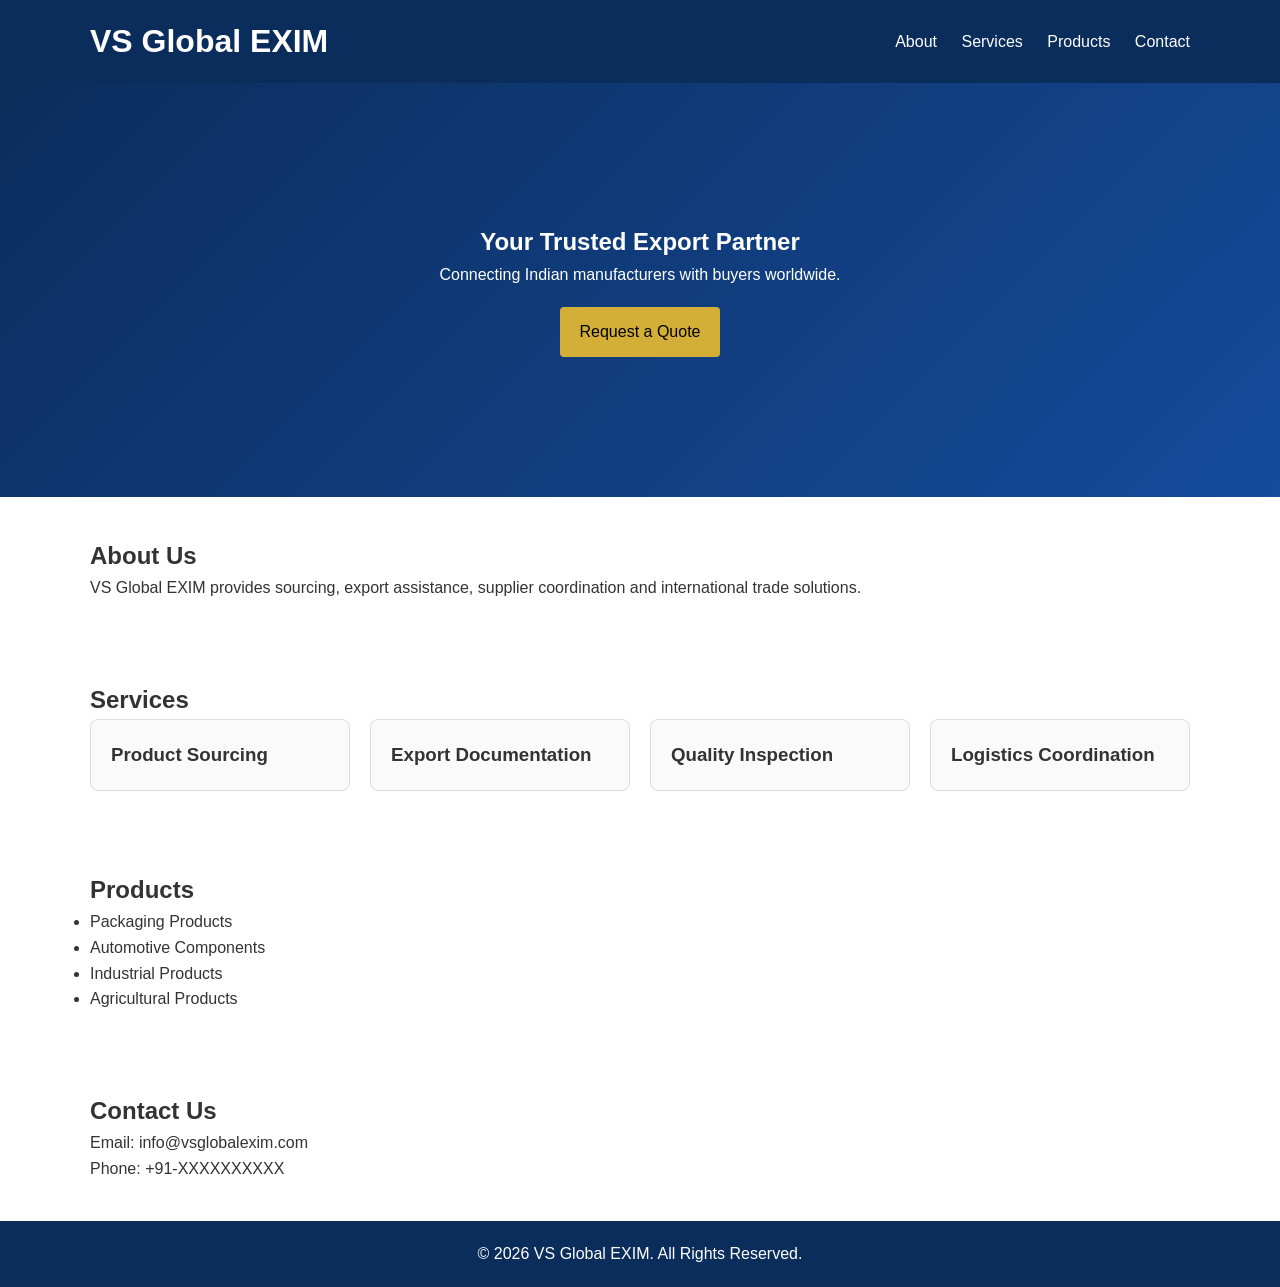
==== index.html @ 635e8aa5 "Add files via upload" ====
<!DOCTYPE html>
<html lang="en">
<head>
<meta charset="UTF-8">
<meta name="viewport" content="width=device-width,initial-scale=1.0">
<title>VS Global EXIM | Your Gateway to Global Trade</title>
<link rel="stylesheet" href="css/style.css">
</head>
<body>
<header>
<div class="container">
<h1>VS Global EXIM</h1>
<nav>
<a href="#about">About</a>
<a href="#services">Services</a>
<a href="#products">Products</a>
<a href="#contact">Contact</a>
</nav>
</div>
</header>

<section class="hero">
<div class="container">
<h2>Your Trusted Export Partner</h2>
<p>Connecting Indian manufacturers with buyers worldwide.</p>
<a class="btn" href="#contact">Request a Quote</a>
</div>
</section>

<section id="about" class="container">
<h2>About Us</h2>
<p>VS Global EXIM provides sourcing, export assistance, supplier coordination and international trade solutions.</p>
</section>

<section id="services" class="container">
<h2>Services</h2>
<div class="grid">
<div class="card"><h3>Product Sourcing</h3></div>
<div class="card"><h3>Export Documentation</h3></div>
<div class="card"><h3>Quality Inspection</h3></div>
<div class="card"><h3>Logistics Coordination</h3></div>
</div>
</section>

<section id="products" class="container">
<h2>Products</h2>
<ul>
<li>Packaging Products</li>
<li>Automotive Components</li>
<li>Industrial Products</li>
<li>Agricultural Products</li>
</ul>
</section>

<section id="contact" class="container">
<h2>Contact Us</h2>
<p>Email: info@vsglobalexim.com</p>
<p>Phone: +91-XXXXXXXXXX</p>
</section>

<footer>
<p>© 2026 VS Global EXIM. All Rights Reserved.</p>
</footer>

<script src="js/script.js"></script>
</body>
</html>
---- css/style.css ----
*{margin:0;padding:0;box-sizing:border-box}
body{font-family:Arial,sans-serif;color:#333;line-height:1.6}
.container{width:90%;max-width:1100px;margin:auto;padding:40px 0}
header{background:#0b2d5c;color:#fff;position:sticky;top:0}
header .container{display:flex;justify-content:space-between;align-items:center;padding:16px 0}
nav a{color:#fff;text-decoration:none;margin-left:20px}
.hero{background:linear-gradient(135deg,#0b2d5c,#154b9b);color:#fff;text-align:center;padding:100px 20px}
.btn{display:inline-block;margin-top:20px;background:#d4af37;color:#000;padding:12px 20px;text-decoration:none;border-radius:4px}
.grid{display:grid;grid-template-columns:repeat(auto-fit,minmax(220px,1fr));gap:20px}
.card{border:1px solid #ddd;padding:20px;border-radius:8px;background:#fafafa}
footer{background:#0b2d5c;color:#fff;text-align:center;padding:20px}
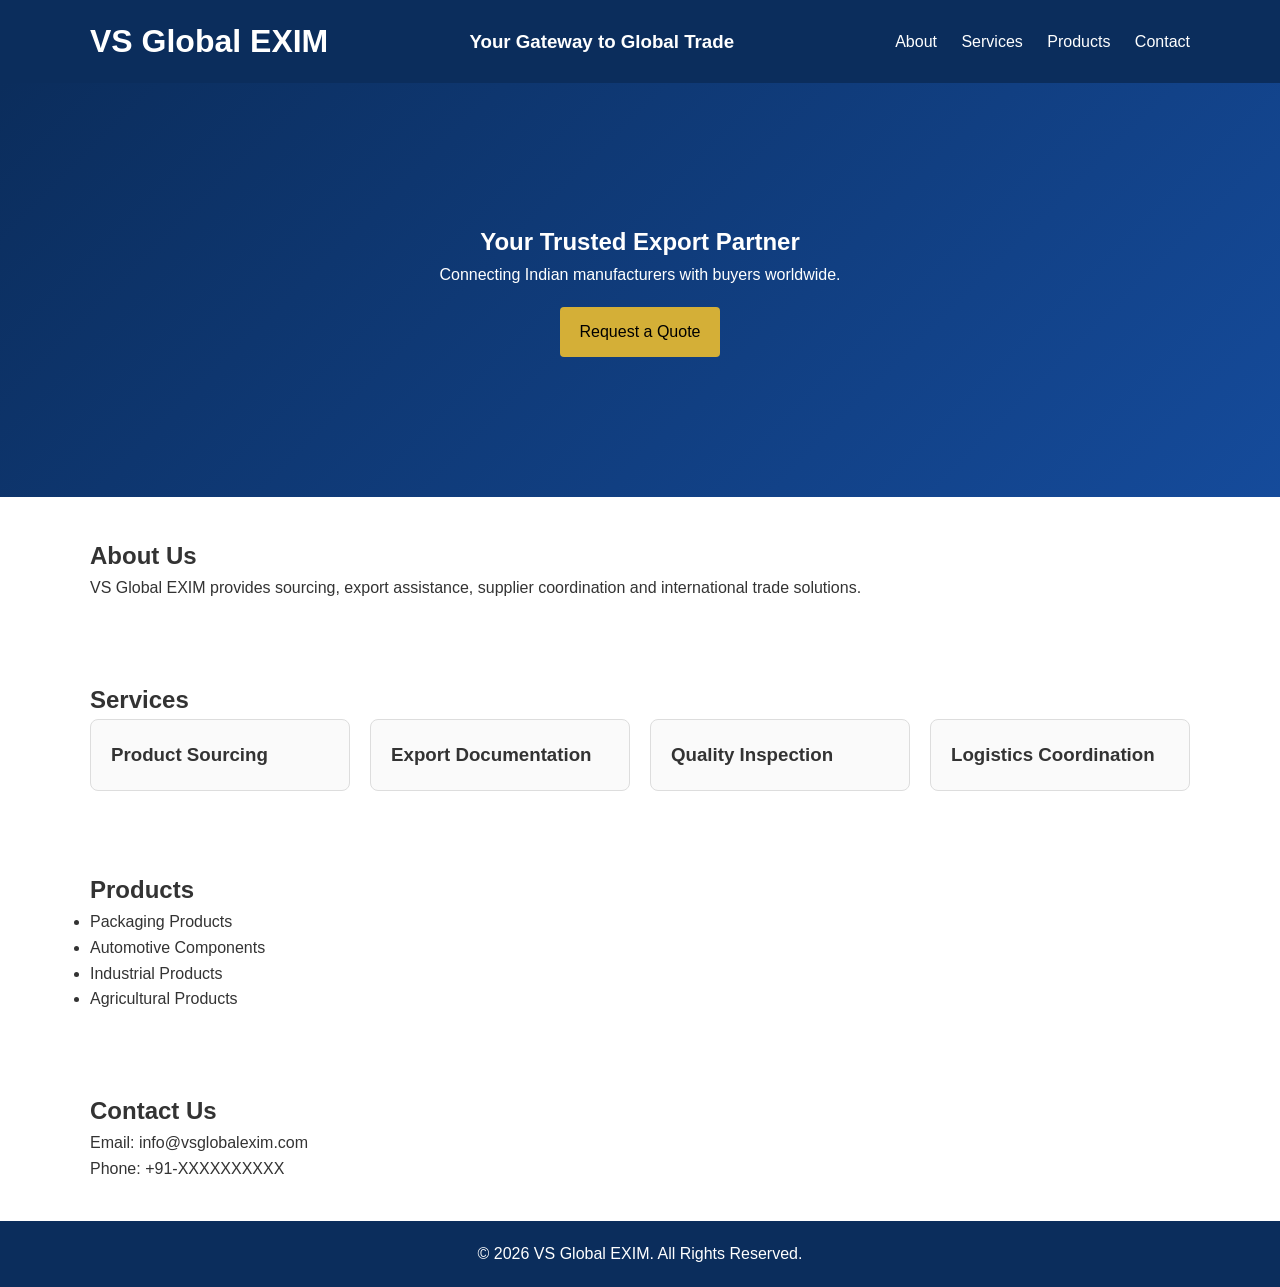
==== commit 2ec1d9ee: "Update index.html" ====
--- a/index.html
+++ b/index.html
@@ -10,6 +10,7 @@
 <header>
 <div class="container">
 <h1>VS Global EXIM</h1>
+<h3>Your Gateway to Global Trade</h3>
 <nav>
 <a href="#about">About</a>
 <a href="#services">Services</a>
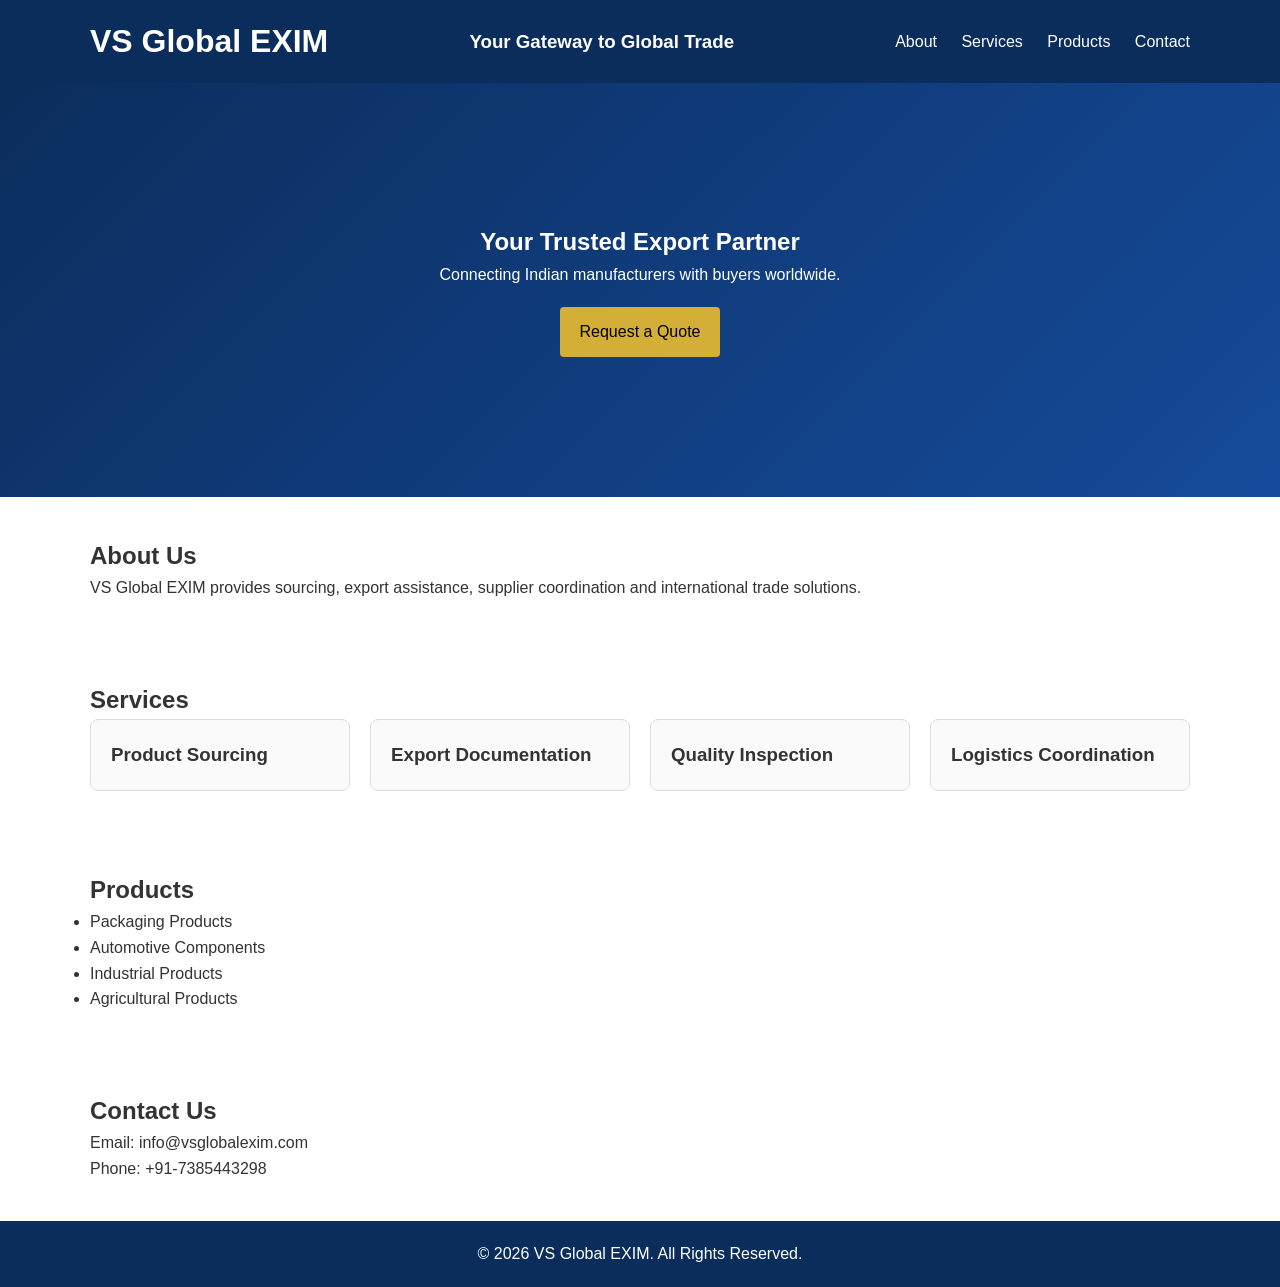
==== commit c24a679f: "Update index.html" ====
--- a/index.html
+++ b/index.html
@@ -56,7 +56,7 @@
 <section id="contact" class="container">
 <h2>Contact Us</h2>
 <p>Email: info@vsglobalexim.com</p>
-<p>Phone: +91-XXXXXXXXXX</p>
+<p>Phone: +91-7385443298</p>
 </section>
 
 <footer>
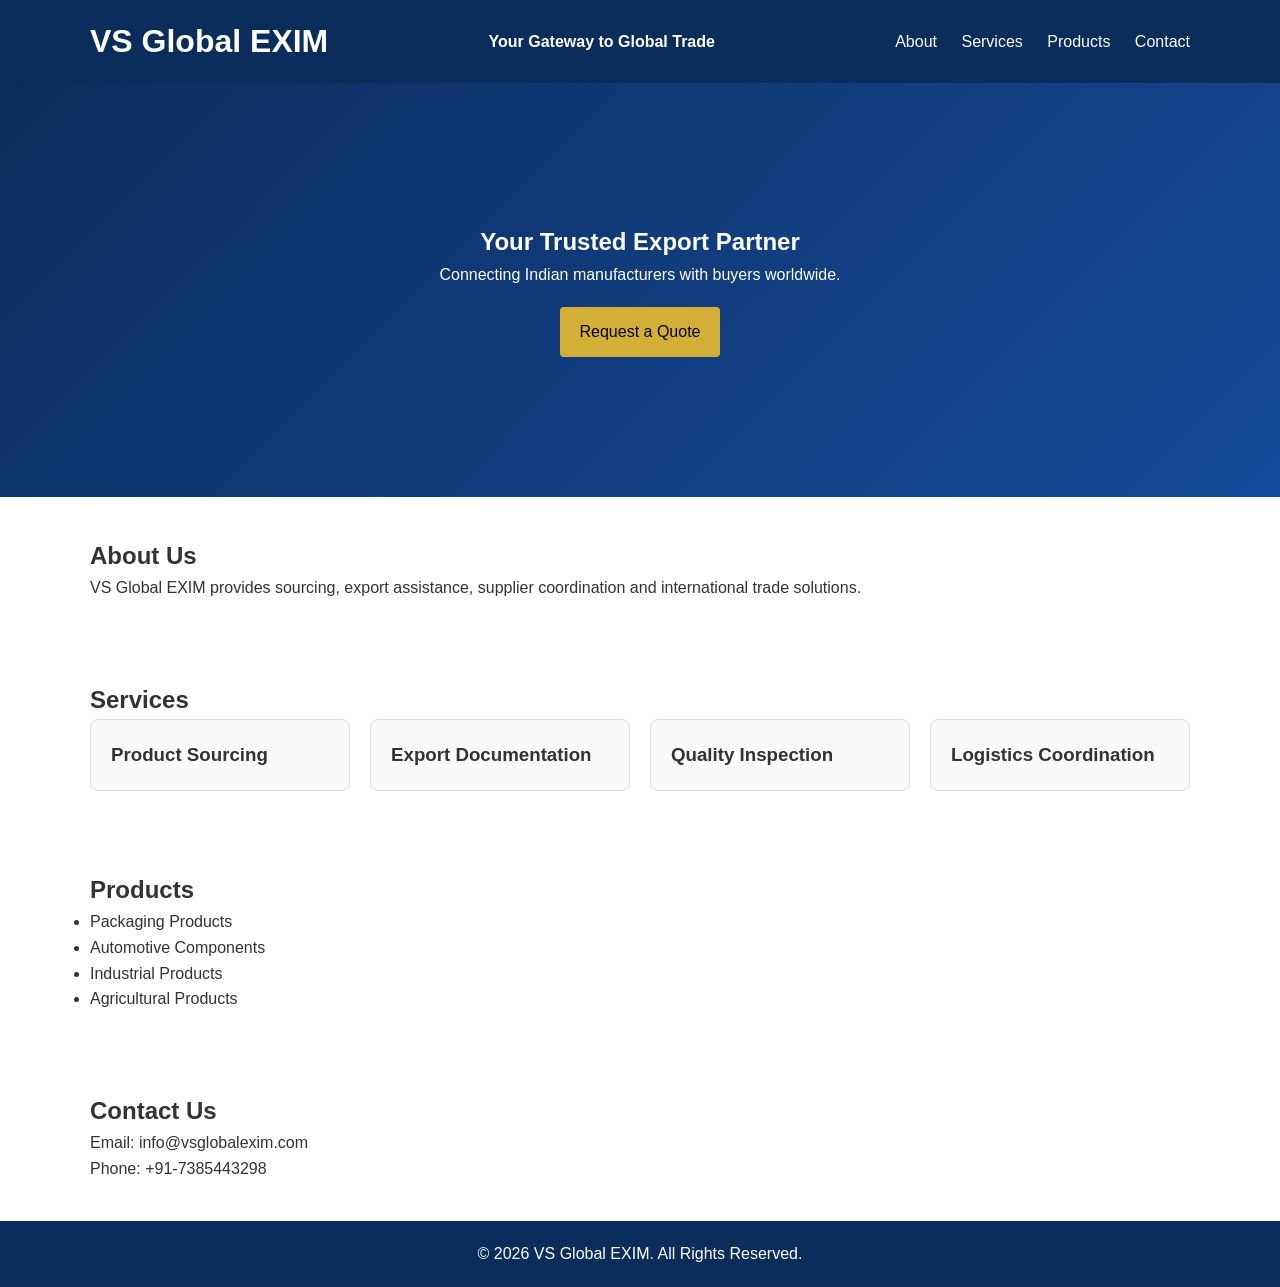
==== commit 773f7840: "Update index.html" ====
--- a/index.html
+++ b/index.html
@@ -3,14 +3,14 @@
 <head>
 <meta charset="UTF-8">
 <meta name="viewport" content="width=device-width,initial-scale=1.0">
-<title>VS Global EXIM | Your Gateway to Global Trade</title>
+<title>VS Global EXIM</title>
 <link rel="stylesheet" href="css/style.css">
 </head>
 <body>
 <header>
 <div class="container">
 <h1>VS Global EXIM</h1>
-<h3>Your Gateway to Global Trade</h3>
+<h4>Your Gateway to Global Trade</h4>
 <nav>
 <a href="#about">About</a>
 <a href="#services">Services</a>
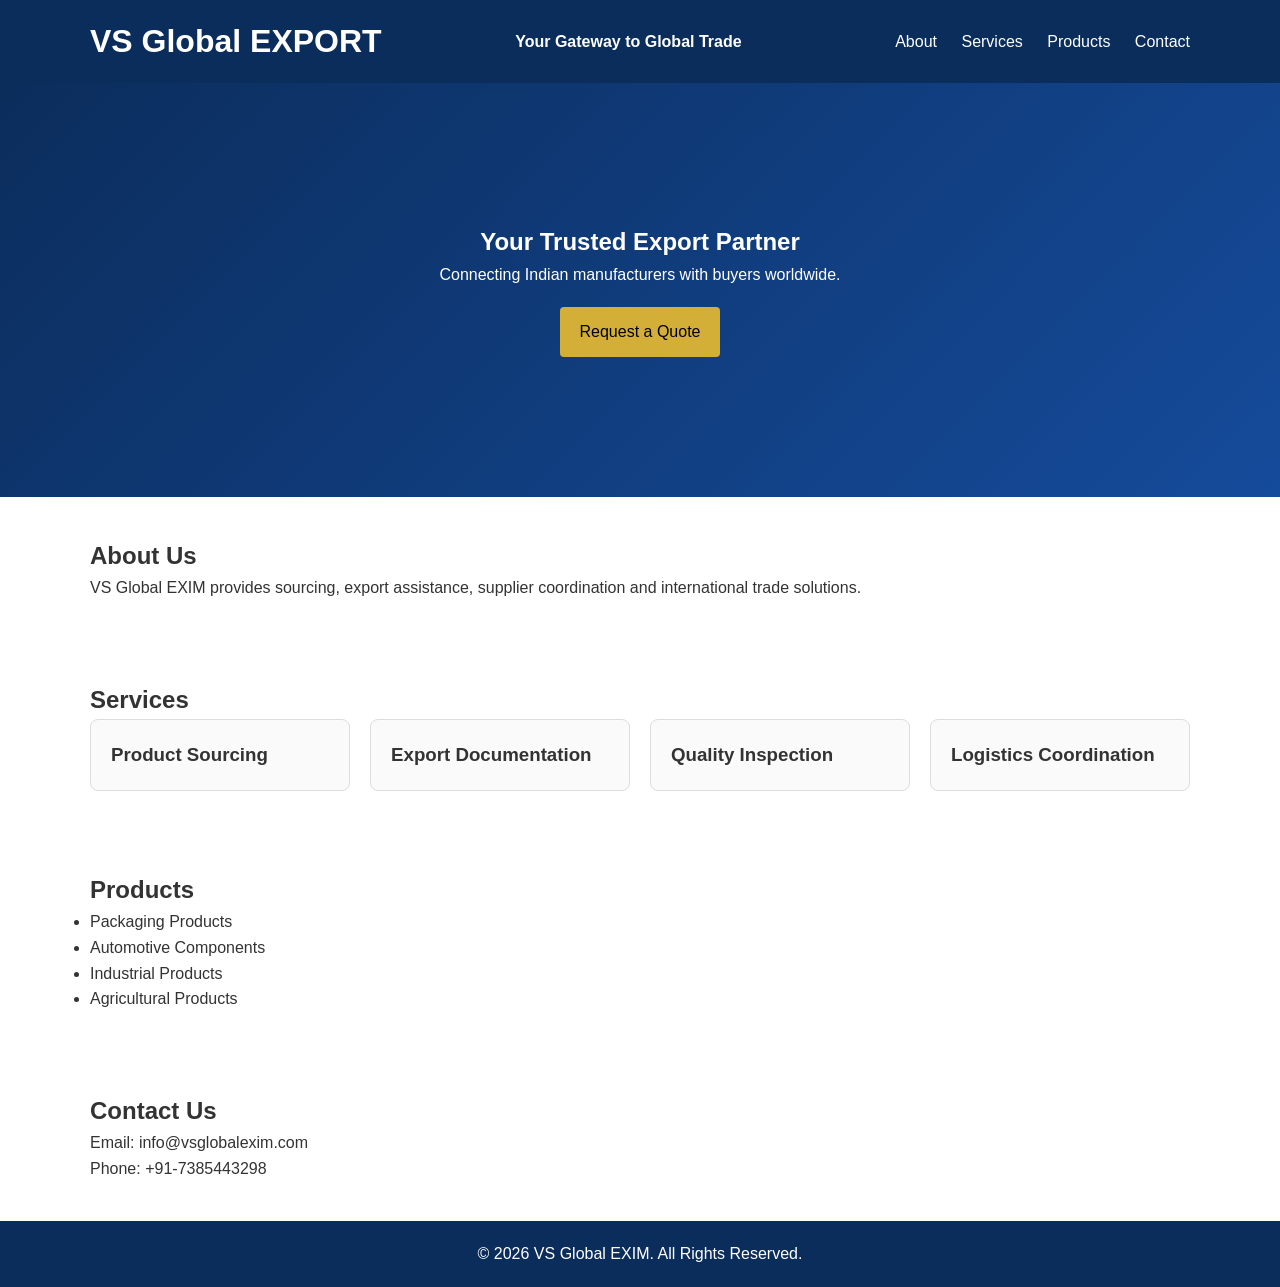
==== commit 301f38c3: "Update index.html" ====
--- a/index.html
+++ b/index.html
@@ -9,7 +9,7 @@
 <body>
 <header>
 <div class="container">
-<h1>VS Global EXIM</h1>
+<h1>VS Global EXPORT</h1>
 <h4>Your Gateway to Global Trade</h4>
 <nav>
 <a href="#about">About</a>
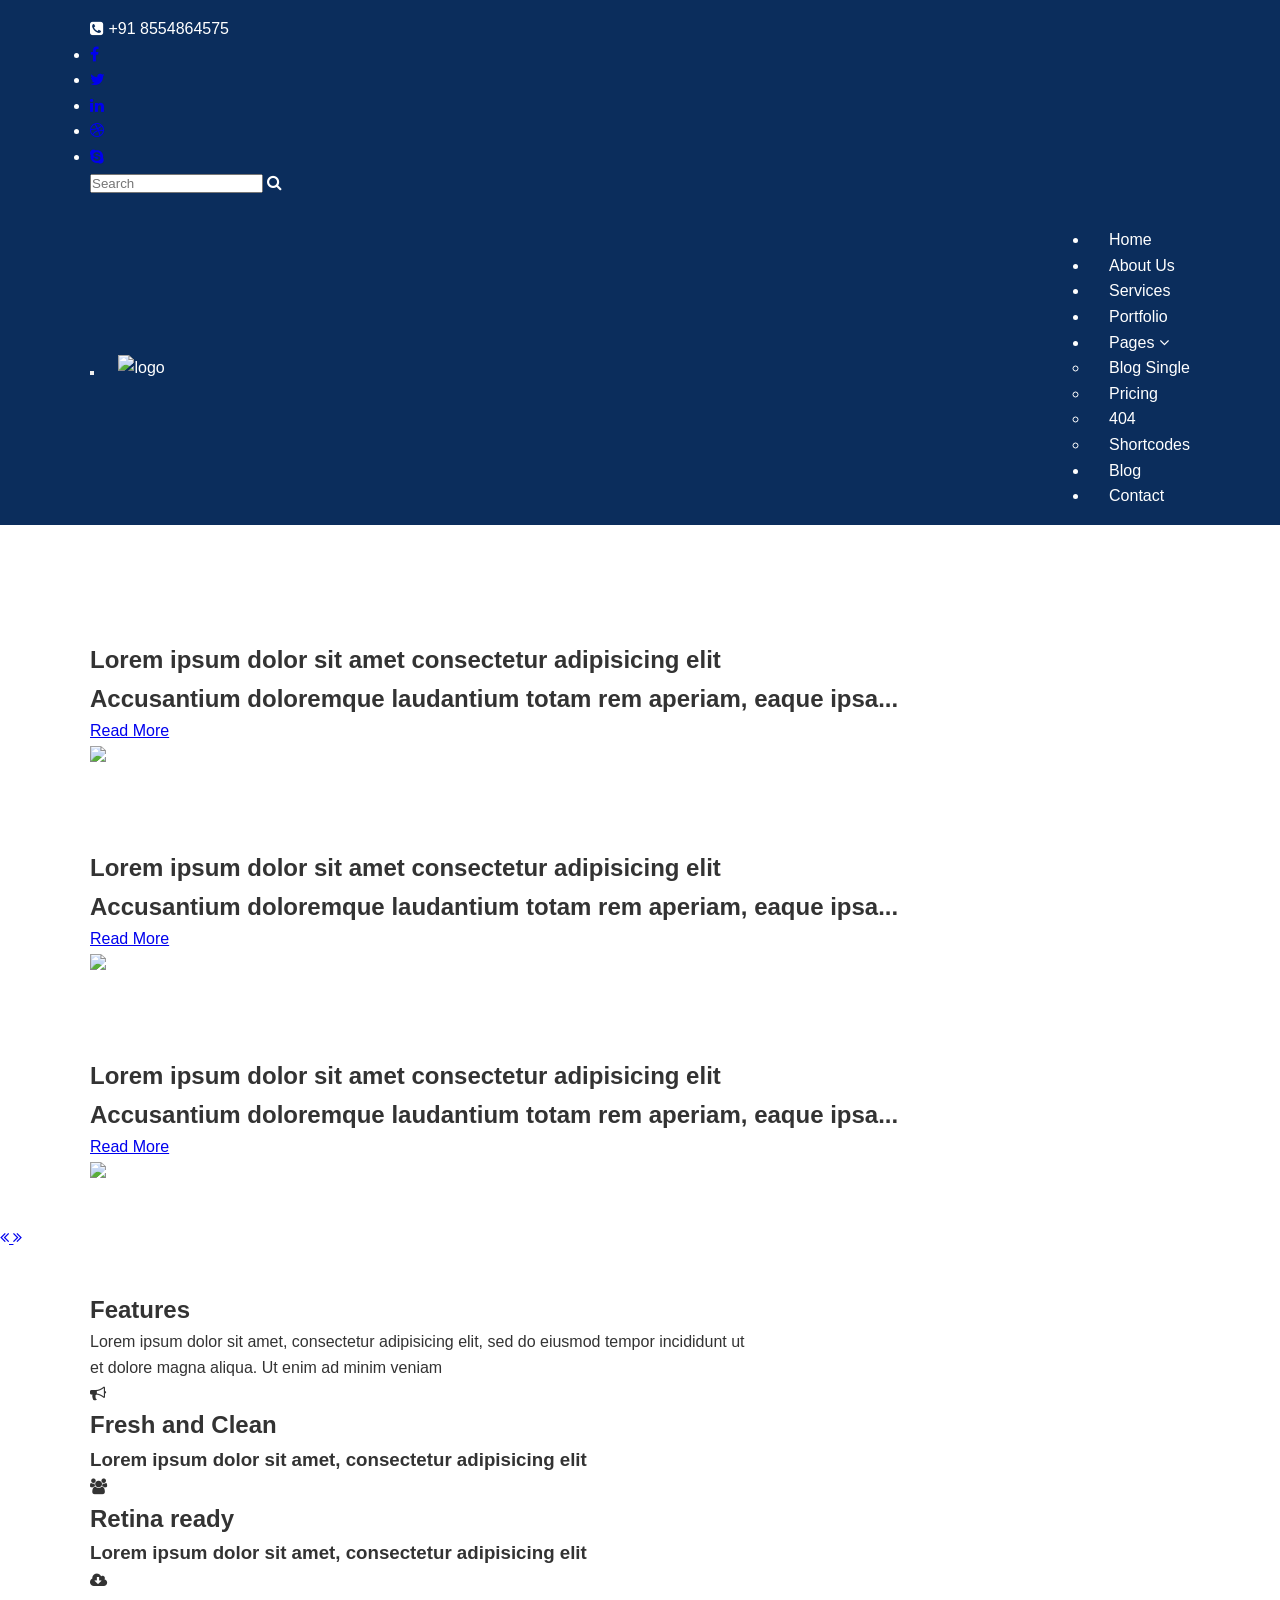
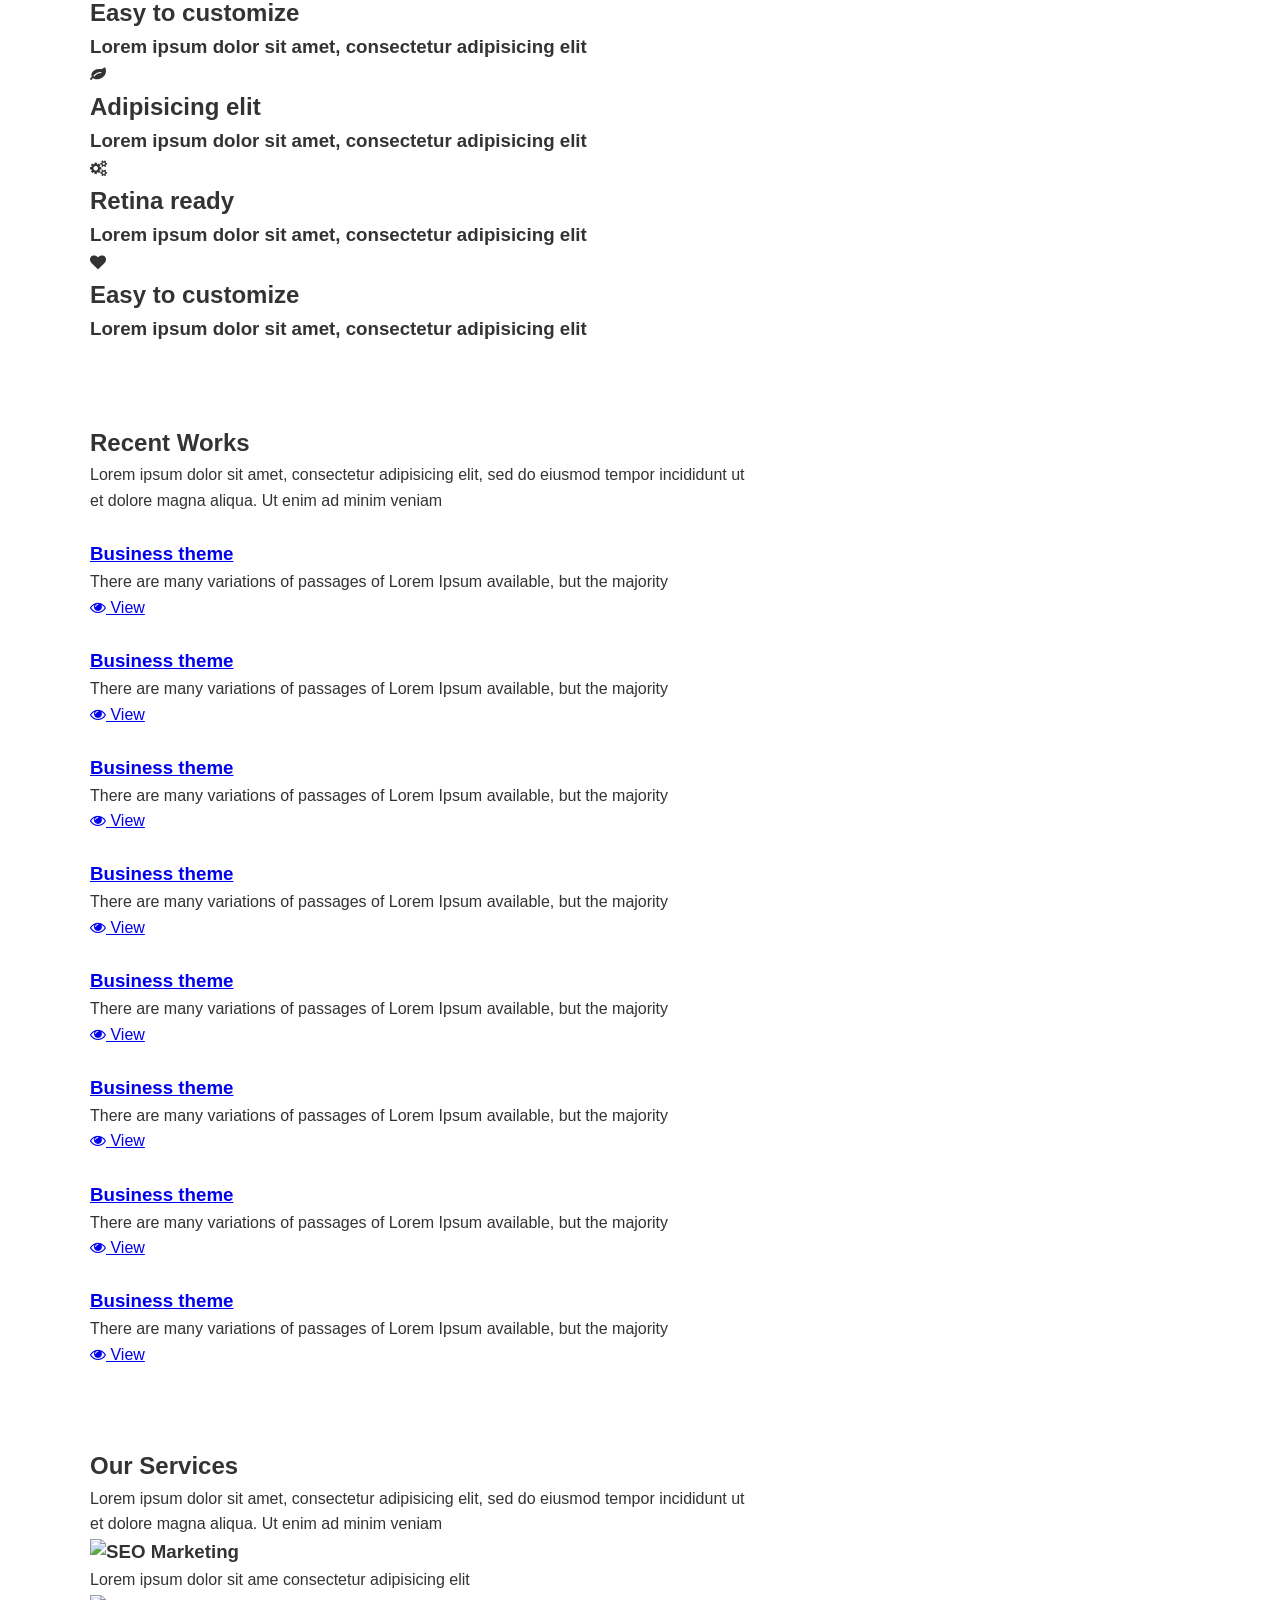
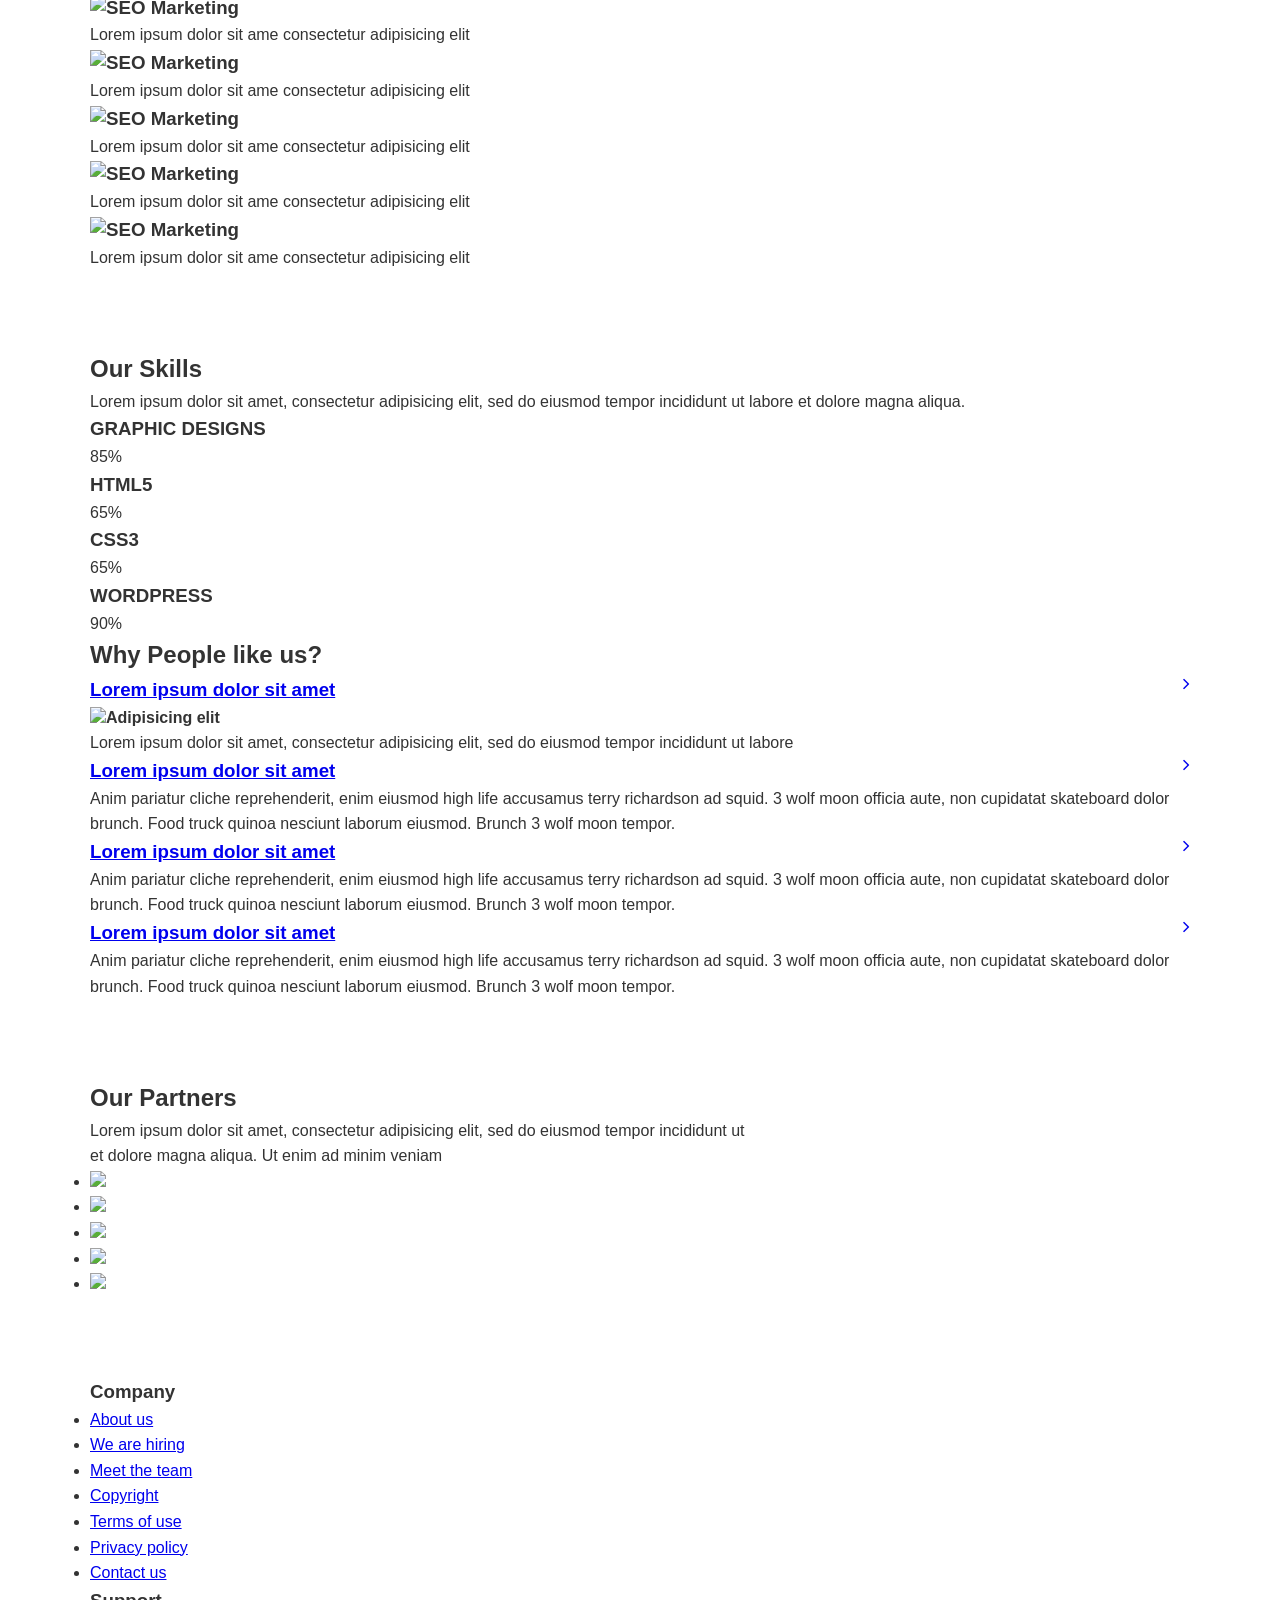
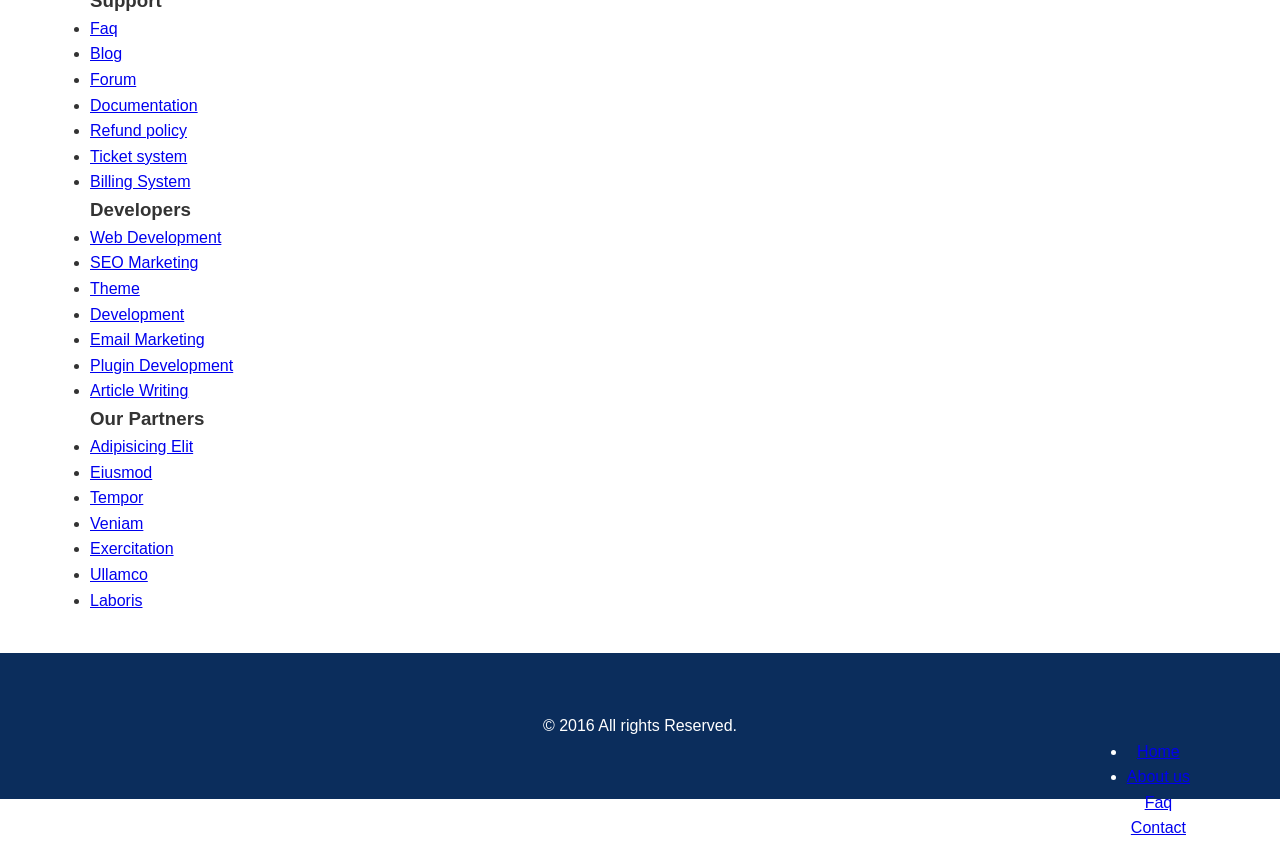
==== commit 3729d746: "Update index.html" ====
--- a/index.html
+++ b/index.html
@@ -1,68 +1,762 @@
-<!DOCTYPE html>
-<html lang="en">
+<!doctype html>
 <head>
-<meta charset="UTF-8">
-<meta name="viewport" content="width=device-width,initial-scale=1.0">
 <title>VS Global EXIM</title>
+<meta http-equiv = "X-UA-Compatible" content = "IE = edge">
+<meta name="viewport" content="width=device-width, initial-scale=1">
+<link rel="stylesheet" href="css/bootstrap.min.css">
+<link rel="stylesheet" href="css/font-awesome.min.css">
+<link href="css/animate.min.css" rel="stylesheet">
 <link rel="stylesheet" href="css/style.css">
+<link rel="stylesheet" href="css/prettyPhoto.css">
+<link rel="stylesheet" href="css/responsive.css">
+
+<link href='https://fonts.googleapis.com/css?family=Open+Sans:400,600,700,700italic,800,300' rel='stylesheet' 
+type='text/css'>
+<link href="//maxcdn.bootstrapcdn.com/font-awesome/4.2.0/css/font-awesome.min.css" rel="stylesheet">
+  <!-- HTML5 shim and Respond.js for IE8 support of HTML5 
+         elements and media queries -->
+      <!-- WARNING: Respond.js doesn't work if you view the 
+         page via file:// -->
+      
+      <!--[if lt IE 9]>
+      <script src = "https://oss.maxcdn.com/html5shiv/3.7.2/html5shiv.min.js"></script>
+      <script src = "https://oss.maxcdn.com/respond/1.4.2/respond.min.js"></script>
+      
+      <![endif]-->
+
 </head>
+
 <body>
-<header>
-<div class="container">
-<h1>VS Global EXPORT</h1>
-<h4>Your Gateway to Global Trade</h4>
-<nav>
-<a href="#about">About</a>
-<a href="#services">Services</a>
-<a href="#products">Products</a>
-<a href="#contact">Contact</a>
+<header id="header">
+<div class="top-bar">
+<div class="container">
+<div class="row">
+
+<div class="col-sm-6 col-xs-4">
+<div class="top-number">
+<p><i class="fa fa-phone-square"></i> +91 8554864575</p>
+</div><!--topnumb ends-->
+</div><!--col-sm6 xs-4-->
+
+
+
+<div class="col-sm-6 col-xs-8">
+<div class="social">
+<ul class="social-share">
+<li><a href="#"><i class="fa fa-facebook"></i></a></li>
+<li><a href="#"><i class="fa fa-twitter"></i></a></li>
+<li><a href="#"><i class="fa fa-linkedin"></i></a></li>
+<li><a href="#"><i class="fa fa-dribbble"></i></a></li>
+<li><a href="#"><i class="fa fa-skype"></i></a></li>
+</ul>
+
+
+<div class="search">
+<form role="form">
+<input type="text" class="search-form" autocomplete="off" placeholder="Search">
+<i class="fa fa-search"></i>
+</form>
+</div>
+</div><!--social-->
+</div><!--colsm6 col xs8-->
+</div><!--row ends-->
+</div><!--container-->
+</div><!--top-bar-->
+
+<nav class="navbar navbar-inverse" role="banner">
+<div class="container">
+<div class="navbar-header">
+<button type="button" class="navbar-toggle" data-toggle="collapse" data-target=".navbar-collapse">
+<span class="sr-only">Toggle navigation</span>
+<span class="icon-bar"></span>
+<span class="icon-bar"></span>
+<span class="icon-bar"></span>
+</button>
+<a class="navbar-brand" href="index.html"><img src="images/VS EXIM LOGO.jpg" alt="logo"></a>
+</div>
+<div class="collapse navbar-collapse navbar-right">
+<ul class="nav navbar-nav">
+<li class="active"><a href="index.html">Home</a></li>
+<li><a href="#">About Us</a></li>
+<li><a href="#">Services</a></li>
+<li><a href="#">Portfolio</a></li>
+<li class="dropdown">
+<a href="#" class="dropdown-toggle" data-toggle="dropdown">Pages <i class="fa fa-angle-down"></i></a>
+<ul class="dropdown-menu">
+<li><a href="#">Blog Single</a></li>
+<li><a href="#">Pricing</a></li>
+<li><a href="#">404</a></li>
+<li><a href="#">Shortcodes</a></li>
+</ul>
+</li>
+<li><a href="#">Blog</a></li>
+<li><a href="contact.html">Contact</a></li>
+</ul>
+</div>
+</div> 
 </nav>
-</div>
 </header>
 
-<section class="hero">
-<div class="container">
-<h2>Your Trusted Export Partner</h2>
-<p>Connecting Indian manufacturers with buyers worldwide.</p>
-<a class="btn" href="#contact">Request a Quote</a>
-</div>
+
+<section id="main-slider" class="no-margin">
+<div class="carousel slide">
+<ol class="carousel-indicators">
+<li data-target="#main-slider" data-slide-to="0" class="active"></li>
+<li data-target="#main-slider" data-slide-to="1"></li>
+<li data-target="#main-slider" data-slide-to="2"></li>
+</ol>
+<div class="carousel-inner">
+
+<div class="item active" style="background-image: url(images/main-slider.png)">
+<div class="container">
+<div class="row slide-margin">
+<div class="col-sm-6">
+<div class="carousel-content">
+<h1 class="animation animated-item-1">Lorem ipsum dolor sit amet consectetur adipisicing elit</h1>
+<h2 class="animation animated-item-2">Accusantium doloremque laudantium totam rem aperiam, eaque ipsa...</h2>
+<a class="btn-slide animation animated-item-3" href="#">Read More</a>
+</div>
+</div>
+<div class="col-sm-6 hidden-xs animation animated-item-4">
+<div class="slider-img">
+<img src="images/para.png" class="img-responsive">
+</div>
+</div>
+</div>
+</div>
+</div><!--corousel-inner"--> 
+
+<div class="item" style="background-image: url(images/main-slider1.png)">
+<div class="container">
+<div class="row slide-margin">
+<div class="col-sm-6">
+<div class="carousel-content">
+<h1 class="animation animated-item-1">Lorem ipsum dolor sit amet consectetur adipisicing elit</h1>
+<h2 class="animation animated-item-2">Accusantium doloremque laudantium totam rem aperiam, eaque ipsa...</h2>
+<a class="btn-slide animation animated-item-3" href="#">Read More</a>
+</div>
+</div>
+<div class="col-sm-6 hidden-xs animation animated-item-4">
+<div class="slider-img">
+<img src="#" class="img-responsive">
+</div>
+</div>
+</div>
+</div>
+</div> 
+
+
+
+<div class="item" style="background-image: url(images/main-slider.png)">
+<div class="container">
+<div class="row slide-margin">
+<div class="col-sm-6">
+<div class="carousel-content">
+<h1 class="animation animated-item-1">Lorem ipsum dolor sit amet consectetur adipisicing elit</h1>
+<h2 class="animation animated-item-2">Accusantium doloremque laudantium totam rem aperiam, eaque ipsa...</h2>
+<a class="btn-slide animation animated-item-3" href="#">Read More</a>
+</div>
+</div>
+<div class="col-sm-6 hidden-xs animation animated-item-4">
+<div class="slider-img">
+<img src="images/para.png" class="img-responsive">
+</div>
+</div>
+</div>
+</div>
+</div> 
+
+
+
+</div> <!--carousel-inner-->
+</div> 
+<a class="prev hidden-xs" href="#main-slider" data-slide="prev">
+<i class="fa fa-angle-double-left"></i>
+</a>
+<a class="next hidden-xs" href="#main-slider" data-slide="next">
+<i class="fa fa-angle-double-right"></i>
+</a>
 </section>
 
-<section id="about" class="container">
-<h2>About Us</h2>
-<p>VS Global EXIM provides sourcing, export assistance, supplier coordination and international trade solutions.</p>
+
+<section id="feature">
+<div class="container">
+<div class="center wow  fadeInDown">
+<h2>Features</h2>
+<p class="lead">Lorem ipsum dolor sit amet, consectetur adipisicing elit, sed do eiusmod tempor incididunt ut <br> et dolore magna aliqua. Ut enim ad minim veniam</p>
+</div><!--center wow  fadeInDown-->
+
+
+
+<div class="row">
+		<div class="features">
+
+				<div class="col-md-4 col-sm-6 wow">
+				<div class="feature-wrap wow fadeInDown">
+				<i class="fa fa-bullhorn"></i>
+				<h2>Fresh and Clean</h2>
+				<h3>Lorem ipsum dolor sit amet, consectetur adipisicing elit</h3>
+		</div><!--features-wrap-->
+		</div><!--col-md-4 col-sm-6-->
+
+		<div class="col-md-4 col-sm-6 wow">
+				<div class="feature-wrap wow fadeInDown">
+				<i class="fa fa-group"></i>
+				<h2>Retina ready</h2>
+				<h3>Lorem ipsum dolor sit amet, consectetur adipisicing elit</h3>
+		</div><!--features-wrap-->
+		</div><!--col-md-4 col-sm-6-->
+
+		<div class="col-md-4 col-sm-6 wow">
+				<div class="feature-wrap wow fadeInDown">
+				<i class="fa fa-cloud-download"></i>
+				<h2>Easy to customize</h2>
+				<h3>Lorem ipsum dolor sit amet, consectetur adipisicing elit</h3>
+				</div><!--features-wrap-->
+
+		</div><!--col-md-4 col-sm-6-->
+
+
+
+
+
+	<div class="col-md-4 col-sm-6 wow">
+				<div class="feature-wrap wow fadeInDown">
+				<i class="fa fa-leaf"></i>
+				<h2>Adipisicing elit</h2>
+				<h3>Lorem ipsum dolor sit amet, consectetur adipisicing elit</h3>
+		</div><!--features-wrap-->
+		</div><!--col-md-4 col-sm-6-->
+
+		<div class="col-md-4 col-sm-6 wow">
+				<div class="feature-wrap wow fadeInDown">
+				<i class="fa fa fa-cogs"></i>
+				<h2>Retina ready</h2>
+				<h3>Lorem ipsum dolor sit amet, consectetur adipisicing elit</h3>
+		</div><!--features-wrap-->
+		</div><!--col-md-4 col-sm-6-->
+
+		<div class="col-md-4 col-sm-6 wow">
+				<div class="feature-wrap wow fadeInDown">
+				<i class="fa fa-heart"></i>
+				<h2>Easy to customize</h2>
+				<h3>Lorem ipsum dolor sit amet, consectetur adipisicing elit</h3>
+		</div><!--features-wrap-->
+		</div><!--col-md-4 col-sm-6-->
+	
+	</div><!--features-->
+</div><!--row-->
+
+</div><!--container-->
 </section>
 
-<section id="services" class="container">
-<h2>Services</h2>
-<div class="grid">
-<div class="card"><h3>Product Sourcing</h3></div>
-<div class="card"><h3>Export Documentation</h3></div>
-<div class="card"><h3>Quality Inspection</h3></div>
-<div class="card"><h3>Logistics Coordination</h3></div>
-</div>
+
+<section id="recent-works">
+<div class="container">
+<div class="center wow fadeInDown">
+<h2>Recent Works</h2>
+<p class="lead">Lorem ipsum dolor sit amet, consectetur adipisicing elit, sed do eiusmod tempor incididunt ut <br> et dolore magna aliqua. Ut enim ad minim veniam</p>
+</div>
+<div class="row">
+<div class="col-xs-12 col-sm-4 col-md-3">
+<div class="recent-work-wrap">
+<img class="img-responsive" src="images/recent/item1.png" alt="">
+<div class="overlay">
+<div class="recent-work-inner">
+<h3><a href="#">Business theme</a> </h3>
+<p>There are many variations of passages of Lorem Ipsum available, but the majority</p>
+<a class="preview" href="images/full/item.png" rel="prettyPhoto"><i class="fa fa-eye"></i> View</a>
+</div>
+</div>
+</div>
+</div>
+<div class="col-xs-12 col-sm-4 col-md-3">
+<div class="recent-work-wrap">
+<img class="img-responsive" src="images/recent/item2.png" alt="">
+<div class="overlay">
+<div class="recent-work-inner">
+<h3><a href="#">Business theme</a></h3>
+<p>There are many variations of passages of Lorem Ipsum available, but the majority</p>
+<a class="preview" href="images/full/item.png" rel="prettyPhoto"><i class="fa fa-eye"></i> View</a>
+</div>
+</div>
+</div>
+</div>
+<div class="col-xs-12 col-sm-4 col-md-3">
+<div class="recent-work-wrap">
+<img class="img-responsive" src="images/recent/item3.png" alt="">
+<div class="overlay">
+<div class="recent-work-inner">
+<h3><a href="#">Business theme </a></h3>
+<p>There are many variations of passages of Lorem Ipsum available, but the majority</p>
+<a class="preview" href="images/full/item.png" rel="prettyPhoto"><i class="fa fa-eye"></i> View</a>
+</div>
+</div>
+</div>
+</div>
+<div class="col-xs-12 col-sm-4 col-md-3">
+<div class="recent-work-wrap">
+<img class="img-responsive" src="images/recent/item4.png" alt="">
+<div class="overlay">
+<div class="recent-work-inner">
+<h3><a href="#">Business theme </a></h3>
+<p>There are many variations of passages of Lorem Ipsum available, but the majority</p>
+<a class="preview" href="images/full/item.png" rel="prettyPhoto"><i class="fa fa-eye"></i> View</a>
+</div>
+</div>
+</div>
+</div>
+<div class="col-xs-12 col-sm-4 col-md-3">
+<div class="recent-work-wrap">
+<img class="img-responsive" src="images/recent/item5.png" alt="">
+<div class="overlay">
+<div class="recent-work-inner">
+<h3><a href="#">Business theme</a></h3>
+<p>There are many variations of passages of Lorem Ipsum available, but the majority</p>
+<a class="preview" href="images/full/item.png" rel="prettyPhoto"><i class="fa fa-eye"></i> View</a>
+</div>
+</div>
+</div>
+</div>
+<div class="col-xs-12 col-sm-4 col-md-3">
+<div class="recent-work-wrap">
+<img class="img-responsive" src="images/recent/item6.png" alt="">
+<div class="overlay">
+<div class="recent-work-inner">
+<h3><a href="#">Business theme </a></h3>
+<p>There are many variations of passages of Lorem Ipsum available, but the majority</p>
+<a class="preview" href="images/full/item.png" rel="prettyPhoto"><i class="fa fa-eye"></i> View</a>
+</div>
+</div>
+</div>
+</div>
+<div class="col-xs-12 col-sm-4 col-md-3">
+<div class="recent-work-wrap">
+<img class="img-responsive" src="images/recent/item7.png" alt="">
+<div class="overlay">
+<div class="recent-work-inner">
+<h3><a href="#">Business theme </a></h3>
+<p>There are many variations of passages of Lorem Ipsum available, but the majority</p>
+<a class="preview" href="images/full/item.png" rel="prettyPhoto"><i class="fa fa-eye"></i> View</a>
+</div>
+</div>
+</div>
+</div>
+<div class="col-xs-12 col-sm-4 col-md-3">
+<div class="recent-work-wrap">
+<img class="img-responsive" src="images/recent/item8.png" alt="">
+<div class="overlay">
+<div class="recent-work-inner">
+<h3><a href="#">Business theme </a></h3>
+<p>There are many variations of passages of Lorem Ipsum available, but the majority</p>
+<a class="preview" href="images/full/item.png" rel="prettyPhoto"><i class="fa fa-eye"></i> View</a>
+</div>
+</div>
+</div>
+</div>
+</div> 
+</div> 
 </section>
 
-<section id="products" class="container">
-<h2>Products</h2>
+
+<section id="services">
+	<div class="container">
+
+	<div class="center wow fadeInDown">
+<h2>Our Services</h2>
+<p class="lead">Lorem ipsum dolor sit amet, consectetur adipisicing elit, sed do eiusmod tempor incididunt ut <br> et dolore magna aliqua. Ut enim ad minim veniam</p>
+</div><!--center--fadeindown-->
+
+<div class="row">
+	<div class="col-sm-6 col-md-4">
+		<div class="media services-wrap fadeInDown">
+
+			<div class="pull-left">
+<img class="img-responsive" src="images/services/services1.png">
+				</div><!--pull-left-->
+
+			<div class="media-body">
+		<h3 class="media-heading">SEO Marketing</h3>
+<p>Lorem ipsum dolor sit ame consectetur adipisicing elit</p>
+			</div><!--media-body-->
+
+
+
+		</div><!--media services-wrap fadeInDown-->
+</div><!--colsm6 colmd4 ends-->
+
+
+
+
+	<div class="col-sm-6 col-md-4">
+		<div class="media services-wrap fadeInDown">
+
+			<div class="pull-left">
+<img class="img-responsive" src="images/services/services2.png">
+				</div><!--pull-left-->
+
+			<div class="media-body">
+		<h3 class="media-heading">SEO Marketing</h3>
+<p>Lorem ipsum dolor sit ame consectetur adipisicing elit</p>
+			</div><!--media-body-->
+
+
+
+		</div><!--media services-wrap fadeInDown-->
+</div><!--colsm6 colmd4 ends-->
+
+
+
+	<div class="col-sm-6 col-md-4">
+		<div class="media services-wrap fadeInDown">
+
+			<div class="pull-left">
+<img class="img-responsive" src="images/services/services3.png">
+				</div><!--pull-left-->
+
+			<div class="media-body">
+		<h3 class="media-heading">SEO Marketing</h3>
+<p>Lorem ipsum dolor sit ame consectetur adipisicing elit</p>
+			</div><!--media-body-->
+
+
+
+		</div><!--media services-wrap fadeInDown-->
+</div><!--colsm6 colmd4 ends-->
+
+
+
+
+	<div class="col-sm-6 col-md-4">
+		<div class="media services-wrap fadeInDown">
+
+			<div class="pull-left">
+<img class="img-responsive" src="images/services/services4.png">
+				</div><!--pull-left-->
+
+			<div class="media-body">
+		<h3 class="media-heading">SEO Marketing</h3>
+<p>Lorem ipsum dolor sit ame consectetur adipisicing elit</p>
+			</div><!--media-body-->
+
+
+
+		</div><!--media services-wrap fadeInDown-->
+</div><!--colsm6 colmd4 ends-->
+
+
+
+<div class="col-sm-6 col-md-4">
+		<div class="media services-wrap fadeInDown">
+
+			<div class="pull-left">
+<img class="img-responsive" src="images/services/services5.png">
+				</div><!--pull-left-->
+
+			<div class="media-body">
+		<h3 class="media-heading">SEO Marketing</h3>
+<p>Lorem ipsum dolor sit ame consectetur adipisicing elit</p>
+			</div><!--media-body-->
+
+
+
+		</div><!--media services-wrap fadeInDown-->
+</div><!--colsm6 colmd4 ends-->
+
+
+
+<div class="col-sm-6 col-md-4">
+		<div class="media services-wrap fadeInDown">
+
+			<div class="pull-left">
+<img class="img-responsive" src="images/services/services6.png">
+				</div><!--pull-left-->
+
+			<div class="media-body">
+		<h3 class="media-heading">SEO Marketing</h3>
+<p>Lorem ipsum dolor sit ame consectetur adipisicing elit</p>
+			</div><!--media-body-->
+		</div><!--media services-wrap fadeInDown-->
+</div><!--colsm6 colmd4 ends-->
+
+
+</div><!--row ends-->
+</div><!--container ends-->
+</section>
+
+
+
+
+
+
+<section id="middle">
+<div class="container">
+<div class="row">
+
+
+<div  class="col-sm-6 wow fadeInDown">
+<div class="skill">
+<h2>Our Skills</h2>
+<p>Lorem ipsum dolor sit amet, consectetur adipisicing elit, sed do eiusmod tempor incididunt ut labore et dolore magna aliqua.</p>
+</div><!--skills-->
+
+
+<div class="progress-wrap">
+<h3>GRAPHIC DESIGNS</h3>
+	
+<div class="progress ">
+<div class="progress-bar color1" role="progressbar" aria-valuenow="40" aria-valuemin="0" aria-valuemax="100" style="width: 85%">
+<span class="bar-width">85%</span>
+</div><!--progress-bar-->
+</div><!--progress-->
+</div><!--progress-wrap-->
+
+
+
+
+
+<div class="progress-wrap">
+<h3>HTML5</h3>
+	
+<div class="progress progress-striped active">
+<div class="progress-bar  color2" role="progressbar" aria-valuenow="40" aria-valuemin="0" aria-valuemax="100" style="width: 65%">
+<span class="bar-width">65%</span>
+</div><!--progress-bar-->
+</div><!--progress-->
+</div><!--progress-wrap-->
+
+
+
+<div class="progress-wrap">
+<h3>CSS3</h3>
+	
+<div class="progress progress-striped active">
+<div class="progress-bar  color3" role="progressbar" aria-valuenow="40" aria-valuemin="0" aria-valuemax="100" style="width: 65%">
+<span class="bar-width">65%</span>
+</div><!--progress-bar-->
+</div><!--progress-->
+</div><!--progress-wrap-->
+
+
+
+
+<div class="progress-wrap">
+<h3>WORDPRESS</h3>
+	
+<div class="progress progress-striped active">
+<div class="progress-bar  color4" role="progressbar" aria-valuenow="40" aria-valuemin="0" aria-valuemax="100" style="width: 90%">
+<span class="bar-width">90%</span>
+</div><!--progress-bar-->
+</div><!--progress-->
+</div><!--progress-wrap-->
+</div><!--col-sm-6 wow fadeInDown-->
+
+
+<div class="col-sm-6 wow fadeInDown">
+<div class="accordion">
+<h2>Why People like us?</h2>
+<div class="panel-group" id="accordion1">
+<div class="panel panel-default">
+<div class="panel-heading active">
+<h3 class="panel-title">
+<a class="accordion-toggle" data-toggle="collapse" data-parent="#accordion1" href="#collapseOne1">
+Lorem ipsum dolor sit amet
+<i class="fa fa-angle-right pull-right"></i>
+</a>
+</h3>
+</div>
+<div id="collapseOne1" class="panel-collapse collapse in">
+<div class="panel-body">
+<div class="media accordion-inner">
+<div class="pull-left">
+<img class="img-responsive" src="images/accordion1.png">
+</div>
+<div class="media-body">
+<h4>Adipisicing elit</h4>
+<p>Lorem ipsum dolor sit amet, consectetur adipisicing elit, sed do eiusmod tempor incididunt ut labore</p>
+</div>
+</div>
+</div>
+</div>
+</div>
+<div class="panel panel-default">
+<div class="panel-heading">
+<h3 class="panel-title">
+<a class="accordion-toggle" data-toggle="collapse" data-parent="#accordion1" href="#collapseTwo1">
+Lorem ipsum dolor sit amet
+<i class="fa fa-angle-right pull-right"></i>
+</a>
+</h3>
+</div>
+<div id="collapseTwo1" class="panel-collapse collapse">
+<div class="panel-body">
+Anim pariatur cliche reprehenderit, enim eiusmod high life accusamus terry richardson ad squid. 3 wolf moon officia aute, non cupidatat skateboard dolor brunch. Food truck quinoa nesciunt laborum eiusmod. Brunch 3 wolf moon tempor.
+</div>
+</div>
+</div>
+<div class="panel panel-default">
+<div class="panel-heading">
+<h3 class="panel-title">
+<a class="accordion-toggle" data-toggle="collapse" data-parent="#accordion1" href="#collapseThree1">
+Lorem ipsum dolor sit amet
+<i class="fa fa-angle-right pull-right"></i>
+</a>
+</h3>
+</div>
+<div id="collapseThree1" class="panel-collapse collapse">
+<div class="panel-body">
+Anim pariatur cliche reprehenderit, enim eiusmod high life accusamus terry richardson ad squid. 3 wolf moon officia aute, non cupidatat skateboard dolor brunch. Food truck quinoa nesciunt laborum eiusmod. Brunch 3 wolf moon tempor.
+</div>
+</div>
+</div>
+<div class="panel panel-default">
+<div class="panel-heading">
+<h3 class="panel-title">
+<a class="accordion-toggle" data-toggle="collapse" data-parent="#accordion1" href="#collapseFour1">
+Lorem ipsum dolor sit amet
+<i class="fa fa-angle-right pull-right"></i>
+</a>
+</h3>
+</div>
+<div id="collapseFour1" class="panel-collapse collapse">
+<div class="panel-body">
+Anim pariatur cliche reprehenderit, enim eiusmod high life accusamus terry richardson ad squid. 3 wolf moon officia aute, non cupidatat skateboard dolor brunch. Food truck quinoa nesciunt laborum eiusmod. Brunch 3 wolf moon tempor.
+</div>
+</div>
+</div>
+</div> 
+</div>
+</div>
+
+
+</div><!--col-sm-6-->
+</div><!--row ends-->
+</div><!--contianer ends-->
+</section><!--middle-->
+
+
+<section id="partner">
+		<div class="container">
+				<div class="center wow fadeInDown">
+						<h2>Our Partners</h2>
+						<p class="lead">Lorem ipsum dolor sit amet, consectetur adipisicing elit, sed do eiusmod tempor incididunt ut <br> et dolore magna aliqua. Ut enim ad minim veniam</p>
+
+				</div><!--center wow fadeInDown-->
+
+
+<div class="partners">
 <ul>
-<li>Packaging Products</li>
-<li>Automotive Components</li>
-<li>Industrial Products</li>
-<li>Agricultural Products</li>
-</ul>
+<li><a href="#"><img class="img-responsive wow fadeInDown" data-wow-duration="1000ms" data-wow-delay="300ms" src="images/partners/partner1.png"></a></li>
+<li><a href="#"><img class="img-responsive wow fadeInDown" src="images/partners/partner2.png"></a></li>
+<li><a href="#"><img class="img-responsive wow fadeInDown" data-wow-duration="1000ms" data-wow-delay="300ms"src="images/partners/partner3.png"></a></li>
+<li><a href="#"><img class="img-responsive wow fadeInDown" src="images/partners/partner4.png"></a></li>
+<li><a href="#"><img class="img-responsive wow fadeInDown"data-wow-duration="1000ms" data-wow-delay="300ms" src="images/partners/partner5.png"></a></li>
+</ul>
+</div><!--partners-->
+</div><!--container-->
 </section>
 
-<section id="contact" class="container">
-<h2>Contact Us</h2>
-<p>Email: info@vsglobalexim.com</p>
-<p>Phone: +91-7385443298</p>
+
+<section id="bottom">
+<div class="container wow fadeInDown">
+<div class="row">
+<div class="col-md-3 col-sm-6">
+<h3>Company</h3>
+<ul>
+<li><a href="#">About us</a></li>
+<li><a href="#">We are hiring</a></li>
+<li><a href="#">Meet the team</a></li>
+<li><a href="#">Copyright</a></li>
+<li><a href="#">Terms of use</a></li>
+<li><a href="#">Privacy policy</a></li>
+<li><a href="#">Contact us</a></li>
+</ul>
+
+</div><!--col-md-3 col-sm-6-->
+
+
+<div class="col-md-3 col-sm-6">
+<h3>Support</h3>
+<ul>
+<li><a href="#">Faq</a></li>
+<li><a href="#">Blog</a></li>
+<li><a href="#">Forum</a></li>
+<li><a href="#">Documentation</a></li>
+<li><a href="#">Refund policy</a></li>
+<li><a href="#">Ticket system</a></li>
+<li><a href="#">Billing System</a></li>
+</ul>
+
+</div><!--col-md-3 col-sm-6-->
+<div class="col-md-3 col-sm-6">
+<h3>Developers</h3>
+<ul>
+<li><a href="#">Web Development</a></li>
+<li><a href="#">SEO Marketing</a></li>
+<li><a href="#">Theme</a></li>
+<li><a href="#">Development</a></li>
+<li><a href="#">Email Marketing</a></li>
+<li><a href="#">Plugin Development</a></li>
+<li><a href="#">Article Writing</a></li>
+</ul>
+
+</div><!--col-md-3 col-sm-6-->
+<div class="col-md-3 col-sm-6">
+<h3>Our Partners</h3>
+<ul>
+<li><a href="#">Adipisicing Elit</a></li>
+<li><a href="#">Eiusmod</a></li>
+<li><a href="#">Tempor</a></li>
+<li><a href="#">Veniam</a></li>
+<li><a href="#">Exercitation</a></li>
+<li><a href="#">Ullamco</a></li>
+<li><a href="#">Laboris</a></li>
+</ul>
+</div><!--col-md-3 col-sm-6-->
+</div><!--row-->
+</div><!--container-->
 </section>
 
-<footer>
-<p>© 2026 VS Global EXIM. All Rights Reserved.</p>
+
+<footer id="footer">
+<div class="container">
+<div class="row">
+<div class="col-sm-6">
+<p>&copy; 2016 All rights Reserved.</p>
+</div><!--colsm6-->
+
+
+<div class="col-sm-6">
+<ul class="pull-right">
+<li><a href="#">Home</a></li>
+<li><a href="#">About us</a></li>
+<li><a href="#">Faq</a></li>
+<li><a href="#">Contact</a></li>
+</ul>
+</div><!--colsm6-->
+
+</div><!--row-->
+</div><!--container-->
 </footer>
 
-<script src="js/script.js"></script>
+
+
+
+
+
+
+
+
+
+
+
+<script src="js/jquery.js"></script>
+<script src="js/bootstrap.min.js"></script>
+<script src="js/main.js"></script>
+<script src="js/jquery.prettyPhoto.js"></script>
+<script src="js/jquery.isotope.min.js"></script>
+<script src="js/wow.min.js"></script>
+
 </body>
+
 </html>
